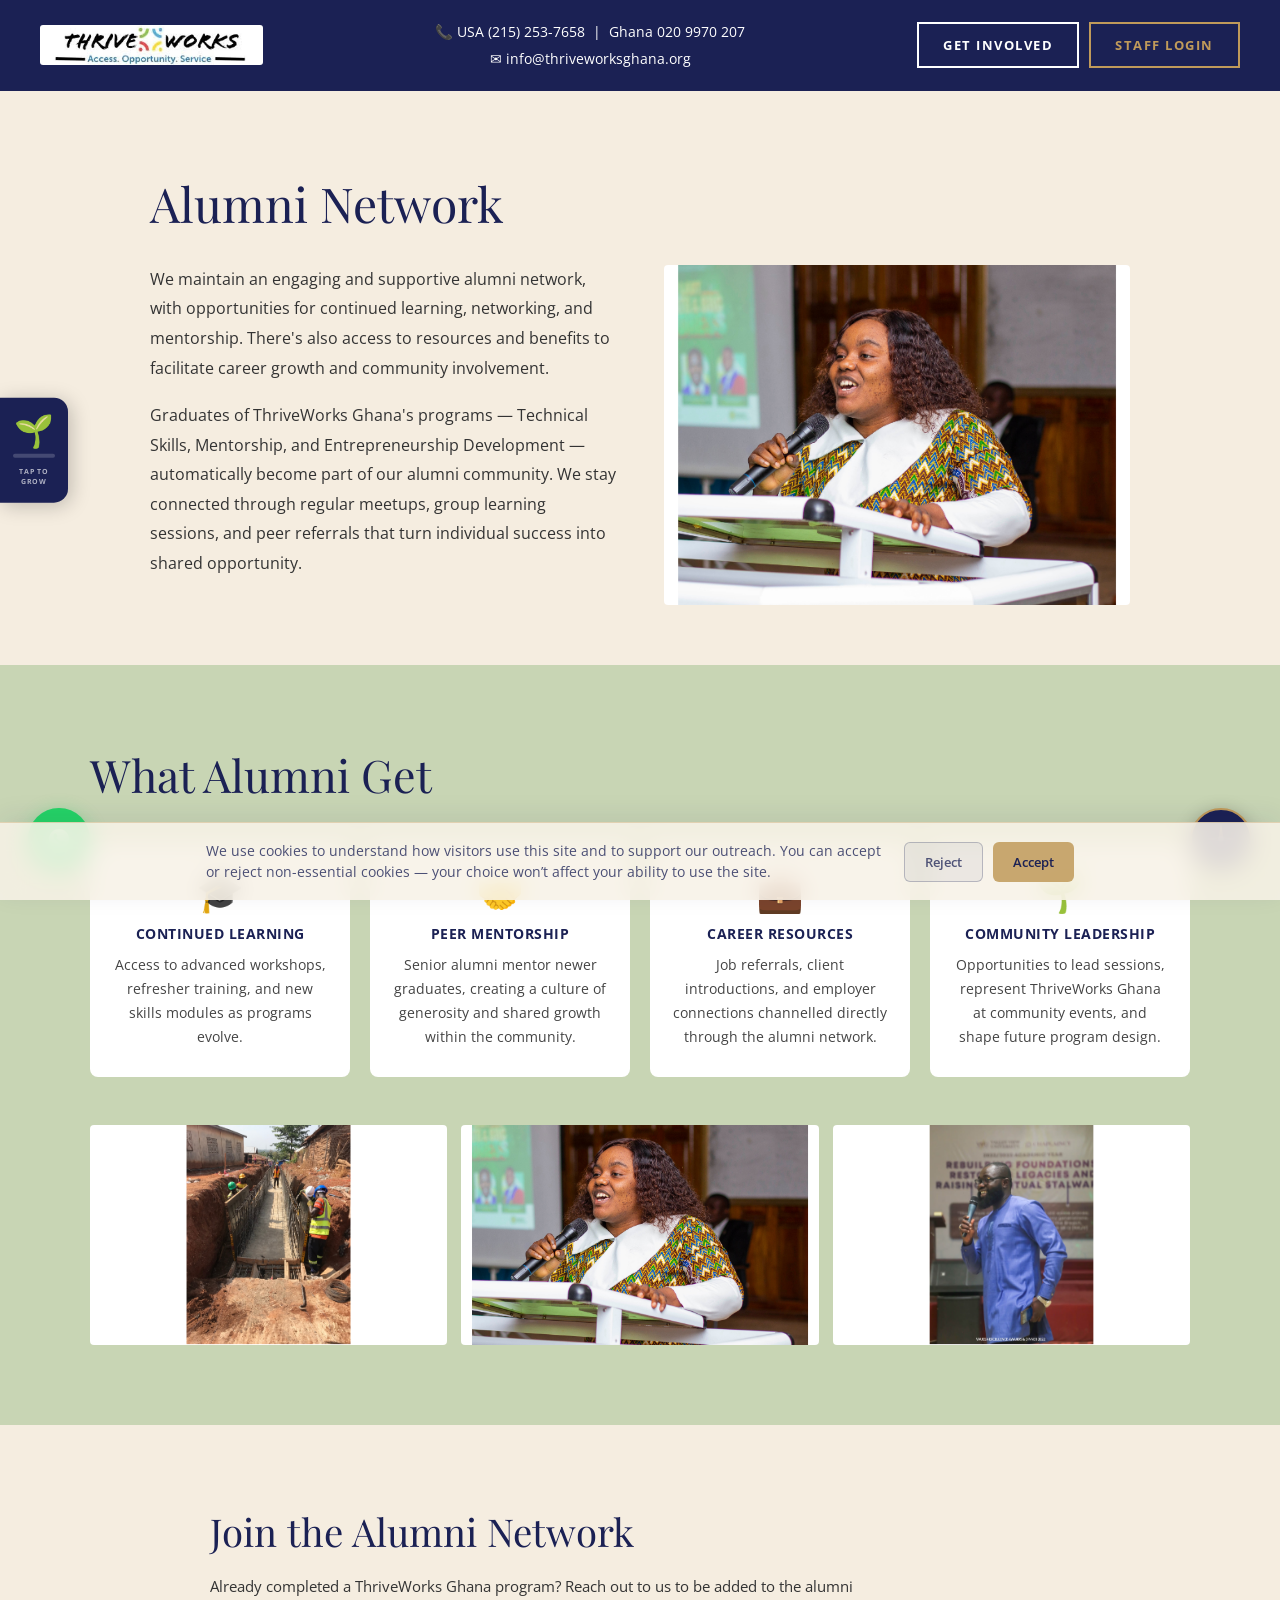
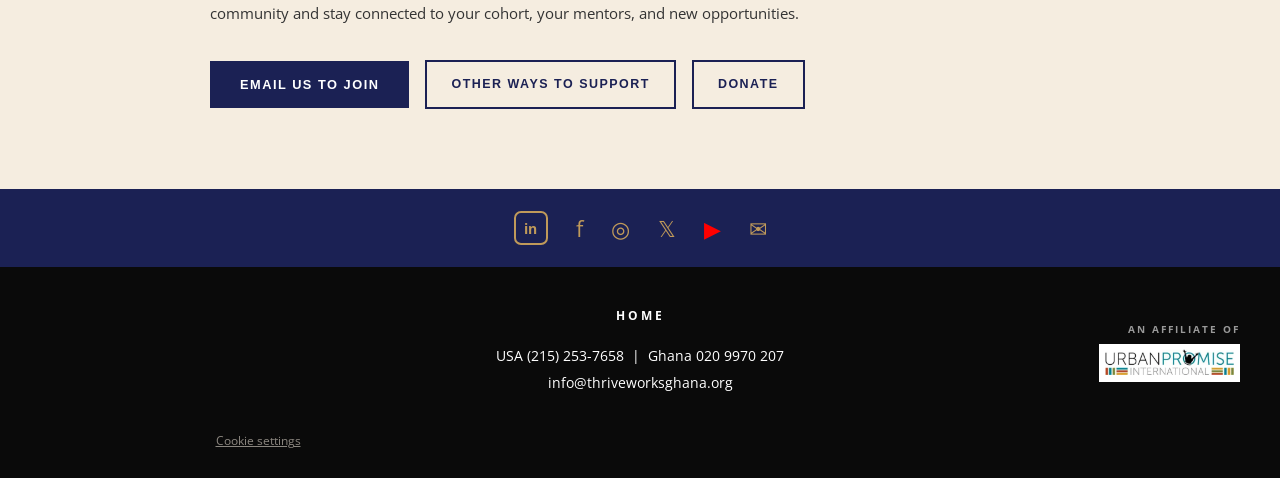
==== alumni.html @ d33b36f1 "Lighten cookie banner styling and add region-scoped consent defaults Banner now uses a translucent c" ====
<!DOCTYPE html>
<html lang="en">
<head>
<!-- Consent Mode defaults (must run before Google tags) -->
<script>
window.dataLayer = window.dataLayer || [];
function gtag(){ dataLayer.push(arguments); }

// Ad-related signals: denied everywhere. No Ads/remarketing tags are configured
// yet, so this costs nothing and stays conservative if/when they're added.
gtag('consent', 'default', {
  ad_storage: 'denied',
  ad_user_data: 'denied',
  ad_personalization: 'denied',
  wait_for_update: 500
});

// Analytics: denied by default only where opt-in consent is legally required
// (EEA + UK + Switzerland). Google tag detects the visitor's region itself and
// matches it against this list. Everywhere else, analytics stays on by default
// so we keep visibility into the bulk of our traffic (Ghana, US, diaspora donors).
gtag('consent', 'default', {
  analytics_storage: 'denied',
  region: [
    'AT','BE','BG','CY','CZ','DE','DK','EE','ES','FI','FR','GR','HR','HU','IE',
    'IT','LT','LU','LV','MT','NL','PL','PT','RO','SE','SI','SK', // EU
    'IS','LI','NO', // EEA (non-EU)
    'GB', // United Kingdom
    'CH'  // Switzerland
  ],
  wait_for_update: 500
});
</script>
<!-- Google Tag Manager -->
<script>(function(w,d,s,l,i){w[l]=w[l]||[];w[l].push({'gtm.start':
new Date().getTime(),event:'gtm.js'});var f=d.getElementsByTagName(s)[0],
j=d.createElement(s),dl=l!='dataLayer'?'&l='+l:'';j.async=true;j.src=
'https://www.googletagmanager.com/gtm.js?id='+i+dl;f.parentNode.insertBefore(j,f);
})(window,document,'script','dataLayer','GTM-WQKMT4Q5');</script>
<!-- End Google Tag Manager -->
<link rel="stylesheet" href="cookie-consent.css" />
<script src="cookie-consent.js" defer></script>
  <meta charset="UTF-8" />
  <meta name="viewport" content="width=device-width, initial-scale=1.0" />
  <title>Alumni Network | ThriveWorks Ghana — Sunyani, Bono Region, Ghana</title>
  <meta name="description" content="The ThriveWorks Ghana Alumni Network connects program graduates in Sunyani, Bono Region with continued learning, peer mentorship, career resources, and community leadership opportunities." />
  <meta name="robots" content="index, follow" />
  <meta name="keywords" content="ThriveWorks Ghana alumni, youth programme graduates Ghana, Sunyani youth success stories, best NGO graduates Ghana, top nonprofit alumni West Africa" />
  <meta name="author"   content="ThriveWorks Ghana" />
  <meta name="subject"        content="Nonprofit organisation, effective charity, high-impact NGO, youth empowerment, Ghana, West Africa, Africa" />
  <meta name="classification" content="Nonprofit, NGO, Charity, Youth Development, Community Impact, Ghana, Africa" />
  <meta name="category"       content="nonprofit, charity, NGO, youth development, making a difference, high impact giving, Ghana, Africa" />
  <meta name="abstract" content="The ThriveWorks Ghana Alumni Network is living proof of the lasting difference an effective nonprofit makes — graduates who have completed programs go on to become employed, entrepreneurial, and community-oriented leaders across Ghana." />
  <meta property="og:type" content="website" />
  <meta property="og:url" content="https://thriveworksghana.org/alumni" />
  <meta property="og:title" content="Alumni Network | ThriveWorks Ghana" />
  <meta property="og:description" content="Connecting ThriveWorks Ghana program graduates with continued learning, mentorship, and career resources in Ghana's Bono Region." />
  <meta property="og:image" content="https://thriveworksghana.org/images/thriveworks-ghana-og.jpg" />
  <meta property="og:locale" content="en_GH" />
  <meta property="og:site_name" content="ThriveWorks Ghana" />
  <meta name="twitter:card" content="summary_large_image" />
  <meta name="twitter:site" content="@thriveworksgh" />
  <meta name="twitter:title" content="Alumni Network | ThriveWorks Ghana" />
  <meta name="twitter:description" content="Connecting ThriveWorks Ghana graduates with career resources and community in Ghana's Bono Region." />
  <meta name="twitter:image" content="https://thriveworksghana.org/images/thriveworks-ghana-og.jpg" />
  <link rel="canonical" href="https://thriveworksghana.org/alumni" />
  <link rel="icon" type="image/png" href="favicon.png" />
  <link rel="apple-touch-icon" href="favicon.png" />
  <meta name="theme-color" content="#1B2154" />

  <!-- Structured Data for Google + AI -->
  <script type="application/ld+json">
  [
    {
      "@context": "https://schema.org",
      "@type": "WebPage",
      "name": "Alumni Network — ThriveWorks Ghana",
      "url": "https://thriveworksghana.org/alumni",
      "description": "ThriveWorks Ghana's Alumni Network supports program graduates with continued learning, networking, mentorship, and career resources in Sunyani, Bono Region, Ghana.",
      "isPartOf": {"@type": "WebSite", "url": "https://thriveworksghana.org", "name": "ThriveWorks Ghana"},
      "about": {"@type": "Organization", "@id": "https://thriveworksghana.org/#organization", "name": "ThriveWorks Ghana"}
    },
    {
      "@context": "https://schema.org",
      "@type": "BreadcrumbList",
      "itemListElement": [
        {"@type": "ListItem", "position": 1, "name": "Home", "item": "https://thriveworksghana.org"},
        {"@type": "ListItem", "position": 2, "name": "Alumni Network", "item": "https://thriveworksghana.org/alumni"}
      ]
    },
    {
      "@context": "https://schema.org",
      "@type": "FAQPage",
      "mainEntity": [
        {
          "@type": "Question",
          "name": "What is the ThriveWorks Ghana Alumni Network?",
          "acceptedAnswer": {
            "@type": "Answer",
            "text": "The ThriveWorks Ghana Alumni Network is a community for graduates of ThriveWorks Ghana programs in Sunyani, Bono Region, Ghana. Alumni benefit from continued learning, networking events, peer mentorship, and career development resources to sustain their growth after completing the program."
          }
        },
        {
          "@type": "Question",
          "name": "How do I join the ThriveWorks Ghana Alumni Network?",
          "acceptedAnswer": {
            "@type": "Answer",
            "text": "The Alumni Network is open to graduates of ThriveWorks Ghana's programs. Contact info@thriveworksghana.org or call +233209970207 to inquire about joining the alumni community in Sunyani, Ghana."
          }
        }
      ]
    }
  ]
  </script>

  <link rel="preconnect" href="https://fonts.googleapis.com" />
  <link rel="preconnect" href="https://fonts.gstatic.com" crossorigin />
  <link href="https://fonts.googleapis.com/css2?family=Playfair+Display:wght@400;600&family=Open+Sans:wght@300;400;600;700&display=swap" rel="stylesheet" />

  <!-- Google Analytics 4 — Google Analytics 4 — Measurement ID: G-K23Z2SVLEW -->
  <script async src="https://www.googletagmanager.com/gtag/js?id=G-K23Z2SVLEW"></script>
  <script>
    window.dataLayer = window.dataLayer || [];
    function gtag(){dataLayer.push(arguments);}
    gtag('js', new Date());
    gtag('config', 'G-K23Z2SVLEW');
  </script>

  <style>
    *, *::before, *::after { box-sizing: border-box; margin: 0; padding: 0; }

    :root {
      --navy:  #1B2154;
      --gold:  #C09A5A;
      --cream: #F5EDE0;
      --black: #0a0a0a;
      --white: #ffffff;
    }

    body { font-family: 'Open Sans', sans-serif; background: var(--cream); color: #222; }
    a { text-decoration: none; color: inherit; }
    img { max-width: 100%; display: block; }

    /* ── HEADER ─────────────────────────────────────── */
    header {
      background: var(--navy);
      padding: 18px 40px;
      display: flex;
      align-items: center;
      justify-content: space-between;
      gap: 20px;
    }

    .header-logo {
      background: var(--white);
      padding: 2px 8px;
      border-radius: 3px;
      display: inline-flex;
      align-items: center;
      flex-shrink: 0;
      height: 40px;
      overflow: hidden;
    }
    .header-logo img { height: 85px; width: auto; max-width: none; display: block; border-radius: 0; }

    .header-contact { text-align: center; color: var(--white); }
    .header-contact p { font-size: 0.9rem; line-height: 1.9; display: flex; align-items: center; justify-content: center; gap: 8px; }

    .hdr-btn {
      border: 2px solid var(--white);
      color: var(--white);
      background: transparent;
      padding: 12px 24px;
      font-family: 'Open Sans', sans-serif;
      font-weight: 700;
      font-size: 0.8rem;
      letter-spacing: 1.5px;
      text-transform: uppercase;
      cursor: pointer;
      white-space: nowrap;
      transition: background 0.2s, color 0.2s;
    }
    .hdr-btn:hover { background: var(--white); color: var(--navy); }

    /* ── MAIN ───────────────────────────────────────── */
    .main-section {
      background: var(--cream);
      padding: 80px 60px 60px;
      max-width: 1100px;
      margin: 0 auto;
    }

    .main-section h1 {
      font-family: 'Playfair Display', serif;
      font-size: 3rem;
      font-weight: 400;
      color: var(--navy);
      margin-bottom: 30px;
    }

    /* Two-column intro */
    .alumni-intro-grid {
      display: grid;
      grid-template-columns: 1fr 1fr;
      gap: 48px;
      align-items: start;
    }

    .alumni-intro-grid p {
      font-size: 1rem;
      color: #333;
      line-height: 1.85;
      margin-bottom: 18px;
    }

    .alumni-hero-img {
      width: 100%;
      height: 340px;
      object-fit: cover;
      border-radius: 4px;
    }

    /* ── BENEFITS SECTION ───────────────────────────── */
    .benefits-section {
      background: #C8D5B4; /* sage */
      padding: 80px 40px;
    }

    .benefits-inner { max-width: 1100px; margin: 0 auto; }

    .benefits-section h2 {
      font-family: 'Playfair Display', serif;
      font-size: 2.8rem;
      font-weight: 400;
      color: var(--navy);
      margin-bottom: 40px;
    }

    .benefits-grid {
      display: grid;
      grid-template-columns: repeat(4, 1fr);
      gap: 20px;
      margin-bottom: 48px;
    }

    .benefit-card {
      background: var(--white);
      border-radius: 8px;
      padding: 28px 22px;
      text-align: center;
    }

    .benefit-icon {
      font-size: 2.4rem;
      margin-bottom: 14px;
      line-height: 1;
    }

    .benefit-card h3 {
      font-family: 'Open Sans', sans-serif;
      font-size: 0.9rem;
      font-weight: 700;
      color: var(--navy);
      margin-bottom: 10px;
      text-transform: uppercase;
      letter-spacing: 0.5px;
    }

    .benefit-card p {
      font-size: 0.88rem;
      color: #444;
      line-height: 1.7;
    }

    .alumni-photo-row {
      display: grid;
      grid-template-columns: repeat(3, 1fr);
      gap: 14px;
    }

    .alumni-photo-row img {
      width: 100%;
      height: 220px;
      object-fit: cover;
      border-radius: 4px;
    }

    /* ── ALUMNI CTA SECTION ─────────────────────────── */
    .alumni-cta-section {
      background: var(--cream);
      padding: 80px 40px;
    }

    .alumni-cta-inner {
      max-width: 860px;
      margin: 0 auto;
    }

    .alumni-cta-inner h2 {
      font-family: 'Playfair Display', serif;
      font-size: 2.4rem;
      font-weight: 400;
      color: var(--navy);
      margin-bottom: 16px;
    }

    .alumni-cta-inner p {
      font-size: 0.95rem;
      color: #333;
      line-height: 1.8;
      margin-bottom: 32px;
      max-width: 700px;
    }

    .alumni-cta-buttons {
      display: flex;
      gap: 16px;
      flex-wrap: wrap;
      align-items: center;
    }

    .alumni-email-btn {
      background: var(--navy);
      color: var(--white);
      border: 2px solid var(--navy);
      padding: 14px 28px;
      font-weight: 700;
      font-size: 0.8rem;
      letter-spacing: 1.5px;
      text-transform: uppercase;
      cursor: pointer;
      transition: background 0.2s, color 0.2s;
    }
    .alumni-email-btn:hover { background: transparent; color: var(--navy); }

    .outline-btn {
      border: 2px solid var(--navy);
      color: var(--navy);
      background: transparent;
      padding: 14px 24px;
      font-weight: 700;
      font-size: 0.78rem;
      letter-spacing: 1.5px;
      text-transform: uppercase;
      cursor: pointer;
      line-height: 1.4;
      text-align: center;
      transition: background 0.2s, color 0.2s;
    }
    .outline-btn:hover { background: var(--navy); color: var(--white); }

    /* ── SOCIAL BAR ─────────────────────────────────── */
    .social-bar {
      background: var(--navy);
      padding: 22px 40px;
      display: flex;
      align-items: center;
      justify-content: center;
      gap: 28px;
    }

    .soc-box {
      width: 34px; height: 34px;
      border: 2px solid var(--gold); border-radius: 7px;
      display: flex; align-items: center; justify-content: center;
      color: var(--gold); font-weight: 700; font-size: 0.85rem;
      cursor: pointer; transition: opacity 0.2s;
    }
    .soc-box:hover { opacity: 0.7; }

    .soc-icon { color: var(--gold); font-size: 1.4rem; cursor: pointer; transition: opacity 0.2s; }
    .soc-icon:hover { opacity: 0.7; }

    /* ── FOOTER ─────────────────────────────────────── */
    footer {
      background: var(--black);
      padding: 40px 40px 28px;
      display: grid;
      grid-template-columns: 1fr auto 1fr;
      align-items: center;
      gap: 20px;
    }

    .footer-center { text-align: center; }
    .footer-center a {
      display: block; color: var(--white); font-weight: 700;
      font-size: 0.75rem; letter-spacing: 3px; text-transform: uppercase; margin-bottom: 18px;
    }
    .footer-contact { color: var(--white); font-size: 0.85rem; line-height: 2; text-align: center; }

    .footer-affiliate { text-align: right; }
    .affiliate-label { font-size: 0.65rem; font-weight: 700; letter-spacing: 2px; text-transform: uppercase; color: #999; margin-bottom: 8px; }
    .footer-affiliate img { height: 38px; width: auto; margin-left: auto; }

    /* ── RESPONSIVE ─────────────────────────────────── */
    @media (max-width: 900px) {
      .benefits-grid { grid-template-columns: repeat(2, 1fr); }
      .alumni-photo-row { grid-template-columns: repeat(2, 1fr); }
      .alumni-photo-row img:last-child { display: none; }
    }

    @media (max-width: 768px) {
      header { flex-direction: column; text-align: center; padding: 20px 16px; }
      header > div:last-child { justify-content: center; }
      .main-section { padding: 50px 20px 50px; }
      .main-section h1 { font-size: 2.2rem; }
      .alumni-intro-grid { grid-template-columns: 1fr; }
      .alumni-hero-img { height: 240px; }
      .benefits-section { padding: 50px 20px; }
      .alumni-cta-section { padding: 50px 20px; }
      .alumni-cta-buttons { flex-direction: column; align-items: flex-start; }
      footer { grid-template-columns: 1fr; text-align: center; }
      .footer-affiliate { text-align: center; }
      .footer-affiliate img { margin: 0 auto; }
    }

    @media (max-width: 480px) {
      header { padding: 16px 12px; gap: 12px; }
      .header-contact p { font-size: 0.8rem; flex-wrap: wrap; justify-content: center; }
      .main-section { padding: 36px 16px 40px; }
      .main-section h1 { font-size: 1.9rem; }
      .benefits-section h2 { font-size: 2rem; }
      .alumni-cta-inner h2 { font-size: 1.8rem; }
      .benefits-grid { grid-template-columns: 1fr; }
      .alumni-photo-row { grid-template-columns: 1fr; }
      .alumni-photo-row img { display: block; }
      .hdr-btn { padding: 9px 16px; font-size: 0.75rem; }
    }

    /* ── PATHFINDER COMPASS (sticky) ─────────────────────── */
    #pathfinder {
      position: fixed; bottom: 30px; right: 28px; z-index: 9999;
      display: flex; flex-direction: column-reverse; align-items: flex-end; gap: 10px;
    }
    .pf-toggle {
      width: 62px; height: 62px; border-radius: 50%;
      background: var(--navy); border: 2.5px solid var(--gold);
      display: flex; align-items: center; justify-content: center;
      cursor: pointer; box-shadow: 0 4px 18px rgba(0,0,0,0.28);
      transition: transform 0.25s, box-shadow 0.25s; position: relative; flex-shrink: 0;
    }
    .pf-toggle:hover { transform: scale(1.08); box-shadow: 0 6px 26px rgba(0,0,0,0.38); }
    .pf-rose { width: 34px; height: 34px; animation: roseRotate 10s linear infinite; }
    @keyframes roseRotate { to { transform: rotate(360deg); } }
    #pathfinder.pf-open .pf-rose { animation-play-state: paused; }
    .pf-label {
      position: absolute; right: 70px; background: var(--navy); color: var(--white);
      font-family: 'Open Sans', sans-serif; font-size: 0.65rem; font-weight: 700;
      letter-spacing: 1.2px; text-transform: uppercase; padding: 5px 9px; border-radius: 3px;
      white-space: nowrap; opacity: 0; transform: translateX(8px);
      transition: opacity 0.18s, transform 0.18s; pointer-events: none;
    }
    .pf-label::after {
      content: ''; position: absolute; left: 100%; top: 50%;
      transform: translateY(-50%); border: 5px solid transparent; border-left-color: var(--navy);
    }
    #pathfinder:not(.pf-open) .pf-toggle:hover .pf-label { opacity: 1; transform: translateX(0); }
    .pf-panel {
      background: #fff; border-radius: 12px; padding: 20px 18px 16px; width: 272px;
      box-shadow: 0 10px 40px rgba(0,0,0,0.18); border: 1px solid rgba(192,154,90,0.25);
      opacity: 0; transform: translateY(12px) scale(0.96); pointer-events: none;
      transition: opacity 0.22s ease, transform 0.22s ease; position: relative;
    }
    #pathfinder.pf-open .pf-panel { opacity: 1; transform: translateY(0) scale(1); pointer-events: all; }
    .pf-close {
      position: absolute; top: 9px; right: 10px; background: none; border: none;
      font-size: 0.95rem; color: #aaa; cursor: pointer; line-height: 1; transition: color 0.15s;
    }
    .pf-close:hover { color: var(--navy); }
    .pf-panel-heading { font-family: 'Playfair Display', serif; font-size: 1rem; font-weight: 400; color: var(--navy); margin-bottom: 14px; padding-right: 20px; }
    .pf-grid { display: grid; grid-template-columns: 1fr 1fr; gap: 7px; }
    .pf-card {
      display: flex; flex-direction: column; align-items: center; text-align: center;
      padding: 11px 7px; border-radius: 8px; border: 2px solid transparent;
      text-decoration: none; transition: transform 0.16s, border-color 0.16s;
    }
    .pf-card:hover { transform: translateY(-3px); }
    .pf-digital { background: #e8f0fd; } .pf-digital:hover { border-color: #4a6fa5; }
    .pf-bizdev  { background: #fef8e7; } .pf-bizdev:hover  { border-color: var(--gold); }
    .pf-coach   { background: #eaf5ea; } .pf-coach:hover   { border-color: #5a9a5a; }
    .pf-alumni  { background: #fdf0f0; } .pf-alumni:hover  { border-color: #c04a4a; }
    .pf-card-icon { font-size: 1.55rem; margin-bottom: 4px; line-height: 1; }
    .pf-card-name { font-weight: 700; font-size: 0.68rem; color: var(--navy); margin-bottom: 2px; line-height: 1.2; }
    .pf-card-sub { font-size: 0.6rem; color: #777; line-height: 1.3; }
    @media (max-width: 480px) { #pathfinder { bottom: 18px; right: 14px; } .pf-panel { width: 240px; } }
    #wa-widget { position: fixed; bottom: 30px; left: 28px; z-index: 9999; }
    .wa-btn { width: 62px; height: 62px; border-radius: 50%; background: #25D366; border: none; display: flex; align-items: center; justify-content: center; cursor: pointer; box-shadow: 0 4px 18px rgba(37,211,102,0.4); transition: transform 0.25s, box-shadow 0.25s; text-decoration: none; position: relative; flex-shrink: 0; }
    .wa-btn:hover { transform: scale(1.1); box-shadow: 0 6px 26px rgba(37,211,102,0.55); }
    .wa-icon { width: 34px; height: 34px; }
    .wa-tooltip { position: absolute; left: 70px; background: #1a9e4a; color: #fff; font-family: 'Open Sans', sans-serif; font-size: 0.65rem; font-weight: 700; letter-spacing: 1px; text-transform: uppercase; padding: 5px 9px; border-radius: 3px; white-space: nowrap; opacity: 0; transform: translateX(-8px); transition: opacity 0.18s, transform 0.18s; pointer-events: none; }
    .wa-tooltip::before { content: ''; position: absolute; right: 100%; top: 50%; transform: translateY(-50%); border: 5px solid transparent; border-right-color: #1a9e4a; }
    .wa-btn:hover .wa-tooltip { opacity: 1; transform: translateX(0); }
    #growth-plant { position: fixed; left: 0; top: 50%; transform: translateY(-50%); z-index: 9998; }
    .gp-inner { background: var(--navy); border-radius: 0 14px 14px 0; padding: 16px 10px; display: flex; flex-direction: column; align-items: center; gap: 8px; cursor: pointer; box-shadow: 3px 3px 20px rgba(0,0,0,0.22); transition: transform 0.2s; width: 68px; user-select: none; }
    .gp-inner:hover { transform: translateX(5px); }
    .gp-stage { font-size: 2rem; line-height: 1; display: block; transition: transform 0.35s cubic-bezier(0.34, 1.56, 0.64, 1); }
    .gp-stage.pop { transform: scale(1.45); }
    .gp-track { width: 42px; height: 4px; background: rgba(255,255,255,0.18); border-radius: 2px; overflow: hidden; }
    .gp-fill { height: 100%; width: 0%; background: var(--gold); border-radius: 2px; transition: width 0.35s ease; }
    .gp-label { font-family: 'Open Sans', sans-serif; font-size: 0.46rem; font-weight: 700; letter-spacing: 0.7px; text-transform: uppercase; color: rgba(255,255,255,0.65); text-align: center; line-height: 1.4; }
    @media (max-width: 768px) { #growth-plant { display: none; } }
  </style>

  <!-- ═══ GEO ═══ -->
  <meta name="geo.region"    content="GH-BO" />
  <meta name="geo.placename" content="Sunyani, Bono Region, Ghana" />
  <meta name="geo.position"  content="7.3400;-2.3280" />
  <meta name="ICBM"          content="7.3400, -2.3280" />
</head>

<body>

<!-- Google Tag Manager (noscript) -->
<noscript><iframe src="https://www.googletagmanager.com/ns.html?id=GTM-WQKMT4Q5"
height="0" width="0" style="display:none;visibility:hidden"></iframe></noscript>
<!-- End Google Tag Manager (noscript) -->
  <!-- ═══ HEADER ════════════════════════════════════════════ -->
  <header>
    <a href="/" class="header-logo">
      <img src="images/thriveworks-logo.png" alt="ThriveWorks Ghana — Access. Opportunity. Service." style="height:56px; width:auto; border-radius:0;" />
    </a>
    <div class="header-contact">
      <p>📞 USA (215) 253-7658 &nbsp;|&nbsp; Ghana 020 9970 207</p>
      <p>✉ info@thriveworksghana.org</p>
    </div>
    <div style="display:flex;gap:10px;align-items:center;">
      <a href="/get-involved"><button class="hdr-btn">Get Involved</button></a>
      <a href="https://app.thriveworksghana.org" target="_blank" rel="noopener"><button class="hdr-btn" style="border-color:var(--gold);color:var(--gold);">Staff Login</button></a>
    </div>
  </header>


  <!-- ═══ MAIN ══════════════════════════════════════════════ -->
  <div class="main-section">

    <div>
      <h1>Alumni Network</h1>

      <!-- Two-column: text left, photo right -->
      <div class="alumni-intro-grid">
        <div>
          <p>
            We maintain an engaging and supportive alumni network, with opportunities for continued learning,
            networking, and mentorship. There's also access to resources and benefits to facilitate career
            growth and community involvement.
          </p>
          <p>
            Graduates of ThriveWorks Ghana's programs — Technical Skills, Mentorship, and Entrepreneurship
            Development — automatically become part of our alumni community. We stay connected through regular
            meetups, group learning sessions, and peer referrals that turn individual success into shared opportunity.
          </p>
        </div>
        <img src="images/mentorship-main.jpg" alt="ThriveWorks Ghana Alumni and Community Members" class="alumni-hero-img" />
      </div>
    </div>

  </div>


  <!-- ═══ ALUMNI BENEFITS — SAGE SECTION ══════════════════════ -->
  <section class="benefits-section">
    <div class="benefits-inner">

      <h2>What Alumni Get</h2>

      <div class="benefits-grid">

        <div class="benefit-card">
          <div class="benefit-icon">🎓</div>
          <h3>Continued Learning</h3>
          <p>Access to advanced workshops, refresher training, and new skills modules as programs evolve.</p>
        </div>

        <div class="benefit-card">
          <div class="benefit-icon">🤝</div>
          <h3>Peer Mentorship</h3>
          <p>Senior alumni mentor newer graduates, creating a culture of generosity and shared growth within the community.</p>
        </div>

        <div class="benefit-card">
          <div class="benefit-icon">💼</div>
          <h3>Career Resources</h3>
          <p>Job referrals, client introductions, and employer connections channelled directly through the alumni network.</p>
        </div>

        <div class="benefit-card">
          <div class="benefit-icon">🌱</div>
          <h3>Community Leadership</h3>
          <p>Opportunities to lead sessions, represent ThriveWorks Ghana at community events, and shape future program design.</p>
        </div>

      </div>

      <!-- Photo row -->
      <div class="alumni-photo-row">
        <img src="images/program-1.jpg" alt="ThriveWorks Ghana technical skills alumni" loading="lazy" />
        <img src="images/program-2.jpg" alt="ThriveWorks Ghana mentorship alumni" loading="lazy" />
        <img src="images/program-3.jpg" alt="ThriveWorks Ghana entrepreneurship alumni" loading="lazy" />
      </div>

    </div>
  </section>


  <!-- ═══ APPLY / JOIN CTA ════════════════════════════════════ -->
  <div class="alumni-cta-section">
    <div class="alumni-cta-inner">
      <h2>Join the Alumni Network</h2>
      <p>
        Already completed a ThriveWorks Ghana program? Reach out to us to be added to the alumni
        community and stay connected to your cohort, your mentors, and new opportunities.
      </p>
      <div class="alumni-cta-buttons">
        <a href="mailto:info@thriveworksghana.org">
          <button class="alumni-email-btn">Email Us to Join</button>
        </a>
        <a href="/get-involved">
          <button class="outline-btn">Other Ways to Support</button>
        </a>
        <a href="https://give.urbanpromiseinternational.org/campaign/680516/donate" target="_blank" rel="noopener">
          <button class="outline-btn">Donate</button>
        </a>
      </div>
    </div>
  </div>


  <!-- ═══ SOCIAL BAR ════════════════════════════════════════ -->
  <div class="social-bar">
    <a href="https://www.linkedin.com/company/thriveworksghana/" target="_blank" rel="noopener"><div class="soc-box">in</div></a>
    <a href="https://www.facebook.com/thriveworksgh?mibextid=LQQJ4d" target="_blank" rel="noopener"><div class="soc-icon">f</div></a>
    <a href="https://www.instagram.com/thriveworksghana/profilecard/?igsh=MTM2OXYyNHptdDE1MA==" target="_blank" rel="noopener"><div class="soc-icon">◎</div></a>
    <a href="https://x.com/thriveworksgh?s=21&amp;t=RCzyF7LQWErMTZ4UFGTHkg" target="_blank" rel="noopener"><div class="soc-icon">𝕏</div></a>
    <a href="https://youtube.com/@thriveworksghana?si=6fGmpRn3yh3gW1iC" target="_blank" rel="noopener"><div class="soc-icon" style="color:#FF0000;">▶</div></a>
    <a href="mailto:info@thriveworksghana.org"><div class="soc-icon">✉</div></a>
  </div>


  <!-- ═══ FOOTER ════════════════════════════════════════════ -->
  <footer>
    <div></div>
    <div class="footer-center">
      <a href="/">Home</a>
      <div class="footer-contact">
        <p>USA (215) 253-7658 &nbsp;|&nbsp; Ghana 020 9970 207</p>
        <p>info@thriveworksghana.org</p>
      </div>
    </div>
    <div class="footer-affiliate">
      <div class="affiliate-label">An Affiliate of</div>
      <a href="https://urbanpromiseinternational.org" target="_blank" rel="noopener"><img src="images/urban-promise-logo.png" alt="Urban Promise International" loading="lazy" /></a>
    </div>
    <div class="cc-footer-link"><a href="#" onclick="window.reopenCookieBanner && window.reopenCookieBanner(); return false;">Cookie settings</a></div>
  </footer>


  <!-- ═══ WHATSAPP WIDGET ════════════════════════════════ -->
  <div id="wa-widget">
    <a class="wa-btn" href="https://wa.me/233209970207" target="_blank" rel="noopener" aria-label="Chat on WhatsApp">
      <svg class="wa-icon" viewBox="0 0 44 44" fill="none" xmlns="http://www.w3.org/2000/svg">
        <circle cx="22" cy="22" r="22" fill="#25D366"/>
        <path fill-rule="evenodd" clip-rule="evenodd" d="M22 9C14.82 9 9 14.82 9 22c0 2.64.75 5.11 2.06 7.2L9 35l6.02-1.97A13 13 0 0022 35c7.18 0 13-5.82 13-13S29.18 9 22 9zm7.3 17.77c-.3.84-1.76 1.6-2.43 1.7-.62.09-1.4.13-2.27-.14a20.5 20.5 0 01-2.06-.76c-3.62-1.56-5.98-5.2-6.16-5.44-.18-.24-1.48-1.97-1.48-3.76 0-1.79.94-2.67 1.27-3.03.33-.36.72-.45.96-.45l.69.01c.22.01.52-.08.81.62l1.12 2.72c.1.23.05.5-.12.7l-.6.68c-.19.21-.38.44-.16.87.22.43.98 1.62 2.1 2.62 1.44 1.28 2.65 1.68 3.02 1.87.37.19.59.16.8-.1l.72-.84c.2-.24.5-.3.82-.17l2.62 1.23c.3.14.5.21.57.33.07.12.07.7-.23 1.54z" fill="#fff"/>
      </svg>
      <span class="wa-tooltip">Chat with us</span>
    </a>
  </div>
  <div id="growth-plant">
    <div class="gp-inner" onclick="growPlant()">
      <span class="gp-stage" id="gp-stage">🌱</span>
      <div class="gp-track"><div class="gp-fill" id="gp-fill"></div></div>
      <span class="gp-label" id="gp-label">Tap to<br>grow</span>
    </div>
  </div>
  <script>(function(){var s=['🌱','🌿','🪴','🌳','🎉'],m=['Tap to<br>grow','Growing!','Thriving!','Flourishing!','Amazing!'],i=0;window.growPlant=function(){var el=document.getElementById('gp-stage'),fill=document.getElementById('gp-fill'),lbl=document.getElementById('gp-label');i++;if(i>=s.length){el.textContent='🎉';fill.style.width='100%';lbl.innerHTML='You did it!';el.classList.add('pop');setTimeout(function(){el.classList.remove('pop');},400);setTimeout(function(){i=0;el.textContent=s[0];fill.style.width='0%';lbl.innerHTML='Tap to<br>grow';},1800);}else{el.textContent=s[i];fill.style.width=Math.round((i/(s.length-1))*100)+'%';lbl.innerHTML=m[i];el.classList.add('pop');setTimeout(function(){el.classList.remove('pop');},400);}};})();</script>

  <!-- ═══ PATHFINDER (sticky compass) ════════════════════ -->
  <div id="pathfinder">
    <button class="pf-toggle" onclick="document.getElementById('pathfinder').classList.toggle('pf-open')" aria-label="Explore Programs">
      <svg class="pf-rose" viewBox="0 0 44 44" fill="none" xmlns="http://www.w3.org/2000/svg">
        <polygon points="22,2 25,20 22,22 19,20" fill="#C09A5A"/>
        <polygon points="42,22 24,25 22,22 24,19" fill="#C09A5A" opacity="0.65"/>
        <polygon points="22,42 19,24 22,22 25,24" fill="#C09A5A" opacity="0.45"/>
        <polygon points="2,22 20,19 22,22 20,25" fill="#C09A5A" opacity="0.65"/>
        <circle cx="22" cy="22" r="3.5" fill="#ffffff"/>
      </svg>
      <span class="pf-label">Find Your Path</span>
    </button>
    <div class="pf-panel">
      <button class="pf-close" onclick="document.getElementById('pathfinder').classList.remove('pf-open')" aria-label="Close">✕</button>
      <p class="pf-panel-heading">Where does your path lead?</p>
      <div class="pf-grid">
        <a href="/technical-skills" class="pf-card pf-digital">
          <div class="pf-card-icon">💻</div>
          <div class="pf-card-name">Technical Skills</div>
          <div class="pf-card-sub">Digital &amp; Trade</div>
        </a>
        <a href="/entrepreneurship" class="pf-card pf-bizdev">
          <div class="pf-card-icon">💡</div>
          <div class="pf-card-name">Entrepreneurship</div>
          <div class="pf-card-sub">Start your business</div>
        </a>
        <a href="/mentorship" class="pf-card pf-coach">
          <div class="pf-card-icon">🤝</div>
          <div class="pf-card-name">Mentorship</div>
          <div class="pf-card-sub">Career coaching</div>
        </a>
        <a href="/alumni" class="pf-card pf-alumni">
          <div class="pf-card-icon">🎓</div>
          <div class="pf-card-name">Alumni Network</div>
          <div class="pf-card-sub">Community &amp; growth</div>
        </a>
      </div>
    </div>
  </div>

</body>
</html>
---- cookie-consent.css ----
/* ── ThriveWorks Ghana — Cookie Consent Banner ──────────────────── */

#cookie-consent-banner {
  position: fixed;
  left: 0;
  right: 0;
  bottom: 0;
  z-index: 10001;
  background: rgba(247, 242, 232, 0.88); /* light --cream, translucent */
  -webkit-backdrop-filter: blur(12px) saturate(140%);
  backdrop-filter: blur(12px) saturate(140%);
  border-top: 1px solid rgba(192, 154, 90, 0.35); /* --gold, faint */
  color: #1B2154; /* --navy */
  padding: 18px 24px;
  display: flex;
  flex-wrap: wrap;
  align-items: center;
  justify-content: center;
  gap: 18px;
  font-family: 'Open Sans', sans-serif;
  font-size: 0.85rem;
  line-height: 1.5;
  box-shadow: 0 -6px 24px rgba(27, 33, 84, 0.08);
}

#cookie-consent-banner .cc-text {
  flex: 1 1 320px;
  max-width: 680px;
  margin: 0;
  color: rgba(27, 33, 84, 0.78);
}

#cookie-consent-banner .cc-actions {
  display: flex;
  gap: 10px;
  flex-shrink: 0;
}

#cookie-consent-banner .cc-btn {
  border: none;
  border-radius: 6px;
  padding: 10px 20px;
  font-family: 'Open Sans', sans-serif;
  font-size: 0.8rem;
  font-weight: 600;
  cursor: pointer;
  transition: transform 0.15s, box-shadow 0.15s, background 0.15s;
}

#cookie-consent-banner .cc-btn:hover {
  transform: translateY(-1px);
}

#cookie-consent-banner .cc-btn-accept {
  background: rgba(192, 154, 90, 0.85); /* --gold, softened */
  color: #1B2154; /* --navy */
}

#cookie-consent-banner .cc-btn-accept:hover {
  background: rgba(192, 154, 90, 1);
}

#cookie-consent-banner .cc-btn-reject {
  background: rgba(27, 33, 84, 0.06);
  color: rgba(27, 33, 84, 0.75);
  border: 1.5px solid rgba(27, 33, 84, 0.25);
}

#cookie-consent-banner .cc-btn-reject:hover {
  background: rgba(27, 33, 84, 0.1);
  color: #1B2154;
}

@supports not (backdrop-filter: blur(1px)) {
  #cookie-consent-banner {
    background: rgba(247, 242, 232, 0.97);
  }
}

@media (max-width: 600px) {
  #cookie-consent-banner {
    flex-direction: column;
    text-align: center;
    padding: 16px;
  }
  #cookie-consent-banner .cc-actions {
    width: 100%;
    justify-content: center;
  }
}

.cc-footer-link {
  text-align: center;
  margin-top: 12px;
}

.cc-footer-link a {
  color: rgba(245, 237, 224, 0.55);
  font-size: 0.72rem;
  text-decoration: underline;
  font-family: 'Open Sans', sans-serif;
}

.cc-footer-link a:hover {
  color: rgba(245, 237, 224, 0.85);
}
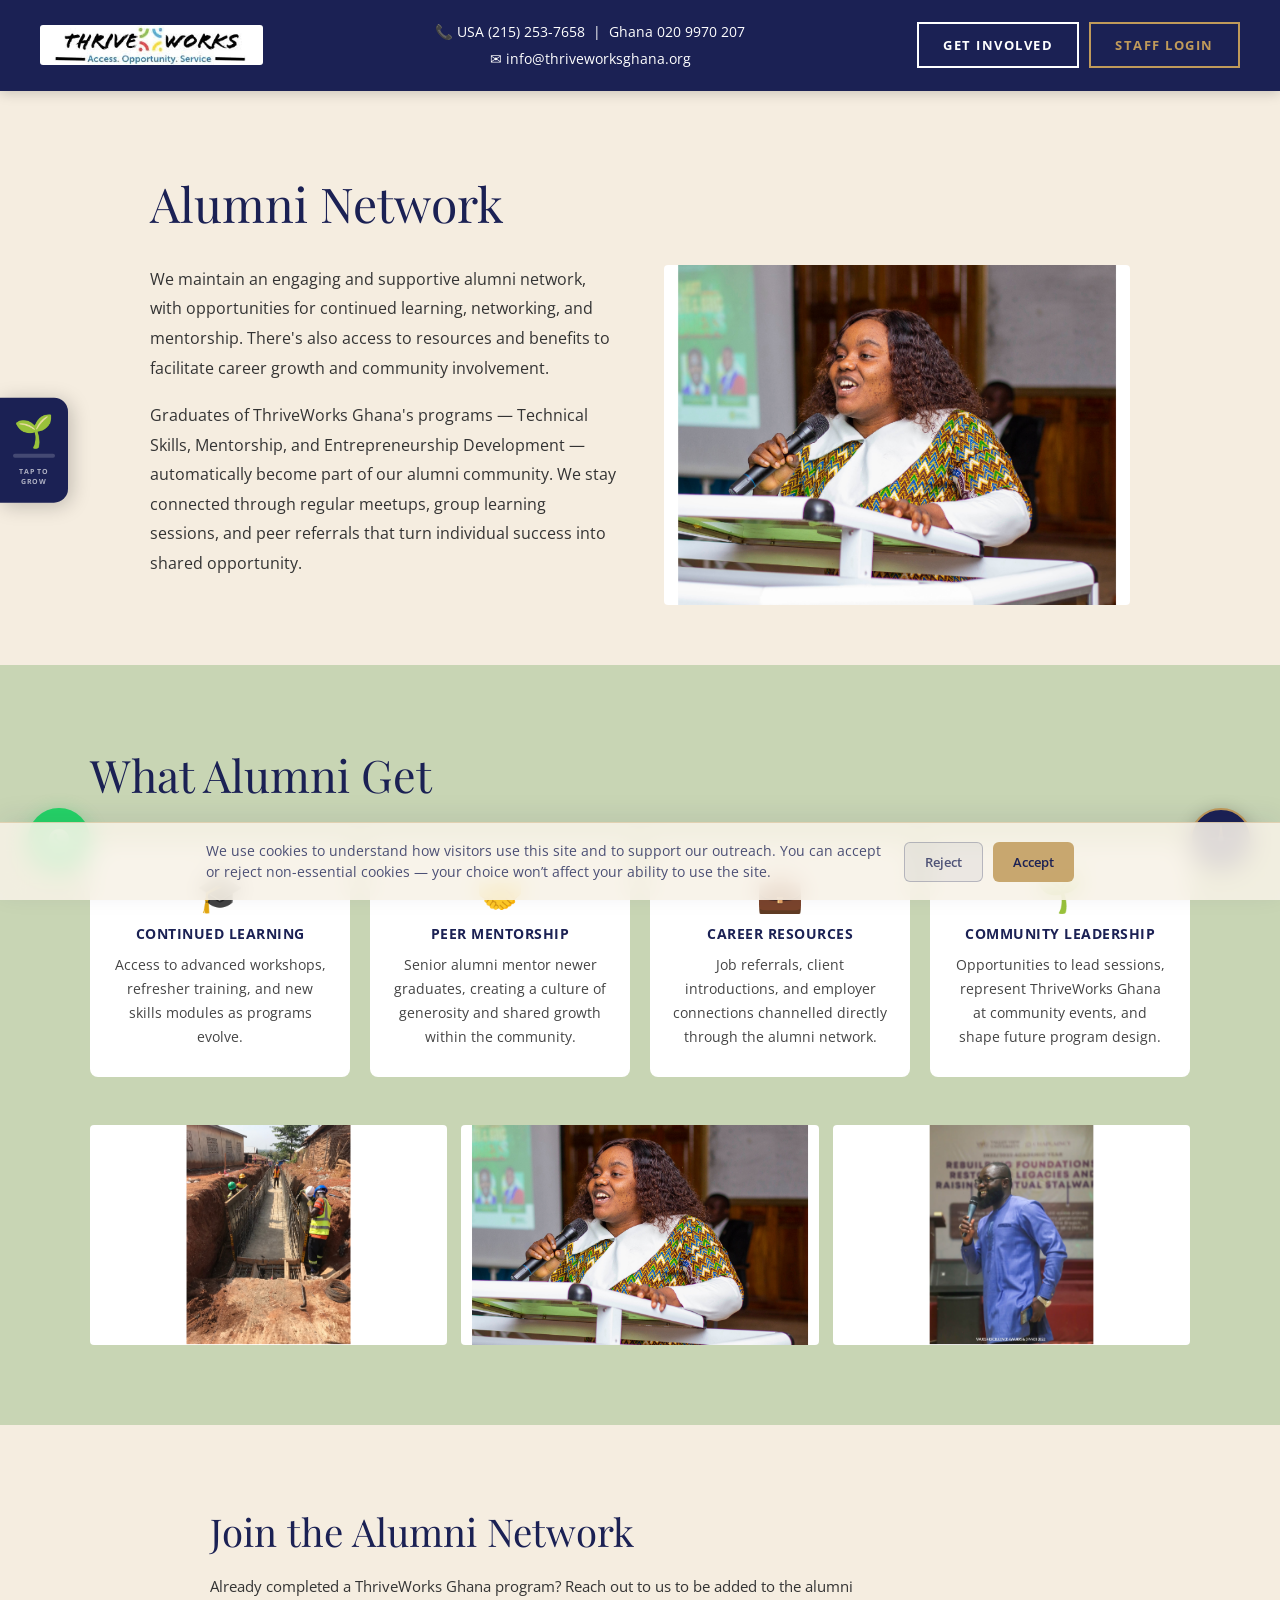
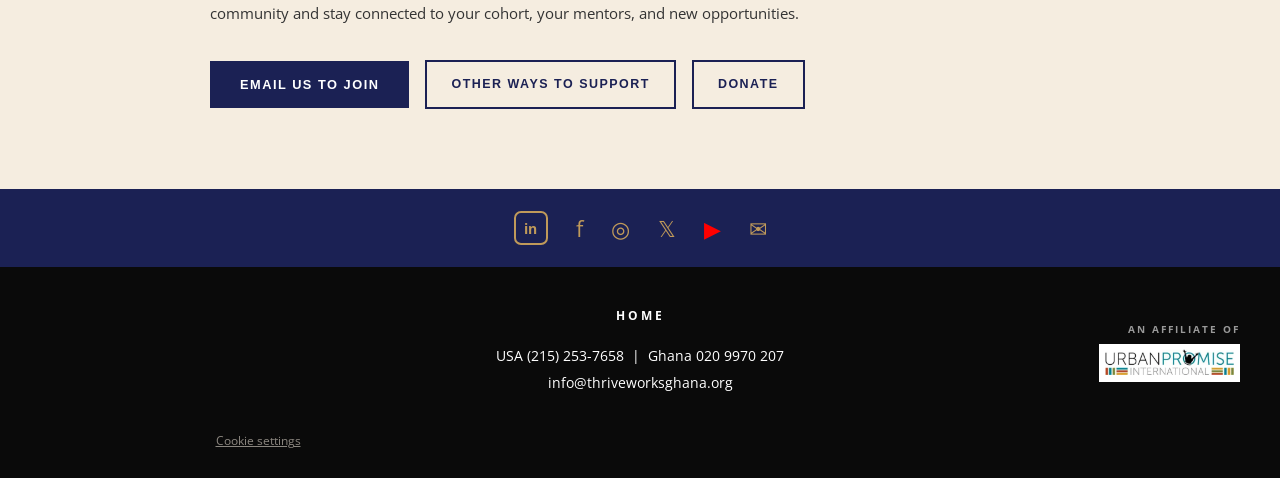
==== commit da56fd76: "Make site navigation sticky on scroll Subpages: header switches from static to position:sticky with " ====
--- a/alumni.html
+++ b/alumni.html
@@ -15,10 +15,18 @@
   wait_for_update: 500
 });
 
-// Analytics: denied by default only where opt-in consent is legally required
-// (EEA + UK + Switzerland). Google tag detects the visitor's region itself and
-// matches it against this list. Everywhere else, analytics stays on by default
-// so we keep visibility into the bulk of our traffic (Ghana, US, diaspora donors).
+// Analytics: granted by default everywhere, so we keep visibility into the bulk
+// of our traffic (Ghana, US, diaspora donors). Leaving a type out of every default
+// call does NOT fall back to granted once consent mode is active on the page — it
+// is left unresolved and effectively blocks measurement, so this rule must be explicit.
+gtag('consent', 'default', {
+  analytics_storage: 'granted'
+});
+
+// ...except in regions where opt-in consent is legally required (EEA + UK +
+// Switzerland) — there analytics stays denied until the visitor clicks Accept.
+// Google tag detects the visitor's region itself and matches it against this list;
+// being more specific than the global rule above, this one wins for those visitors.
 gtag('consent', 'default', {
   analytics_storage: 'denied',
   region: [
@@ -149,6 +157,10 @@
       align-items: center;
       justify-content: space-between;
       gap: 20px;
+      position: sticky;
+      top: 0;
+      z-index: 500;
+      box-shadow: 0 2px 12px rgba(0,0,0,0.18);
     }
 
     .header-logo {
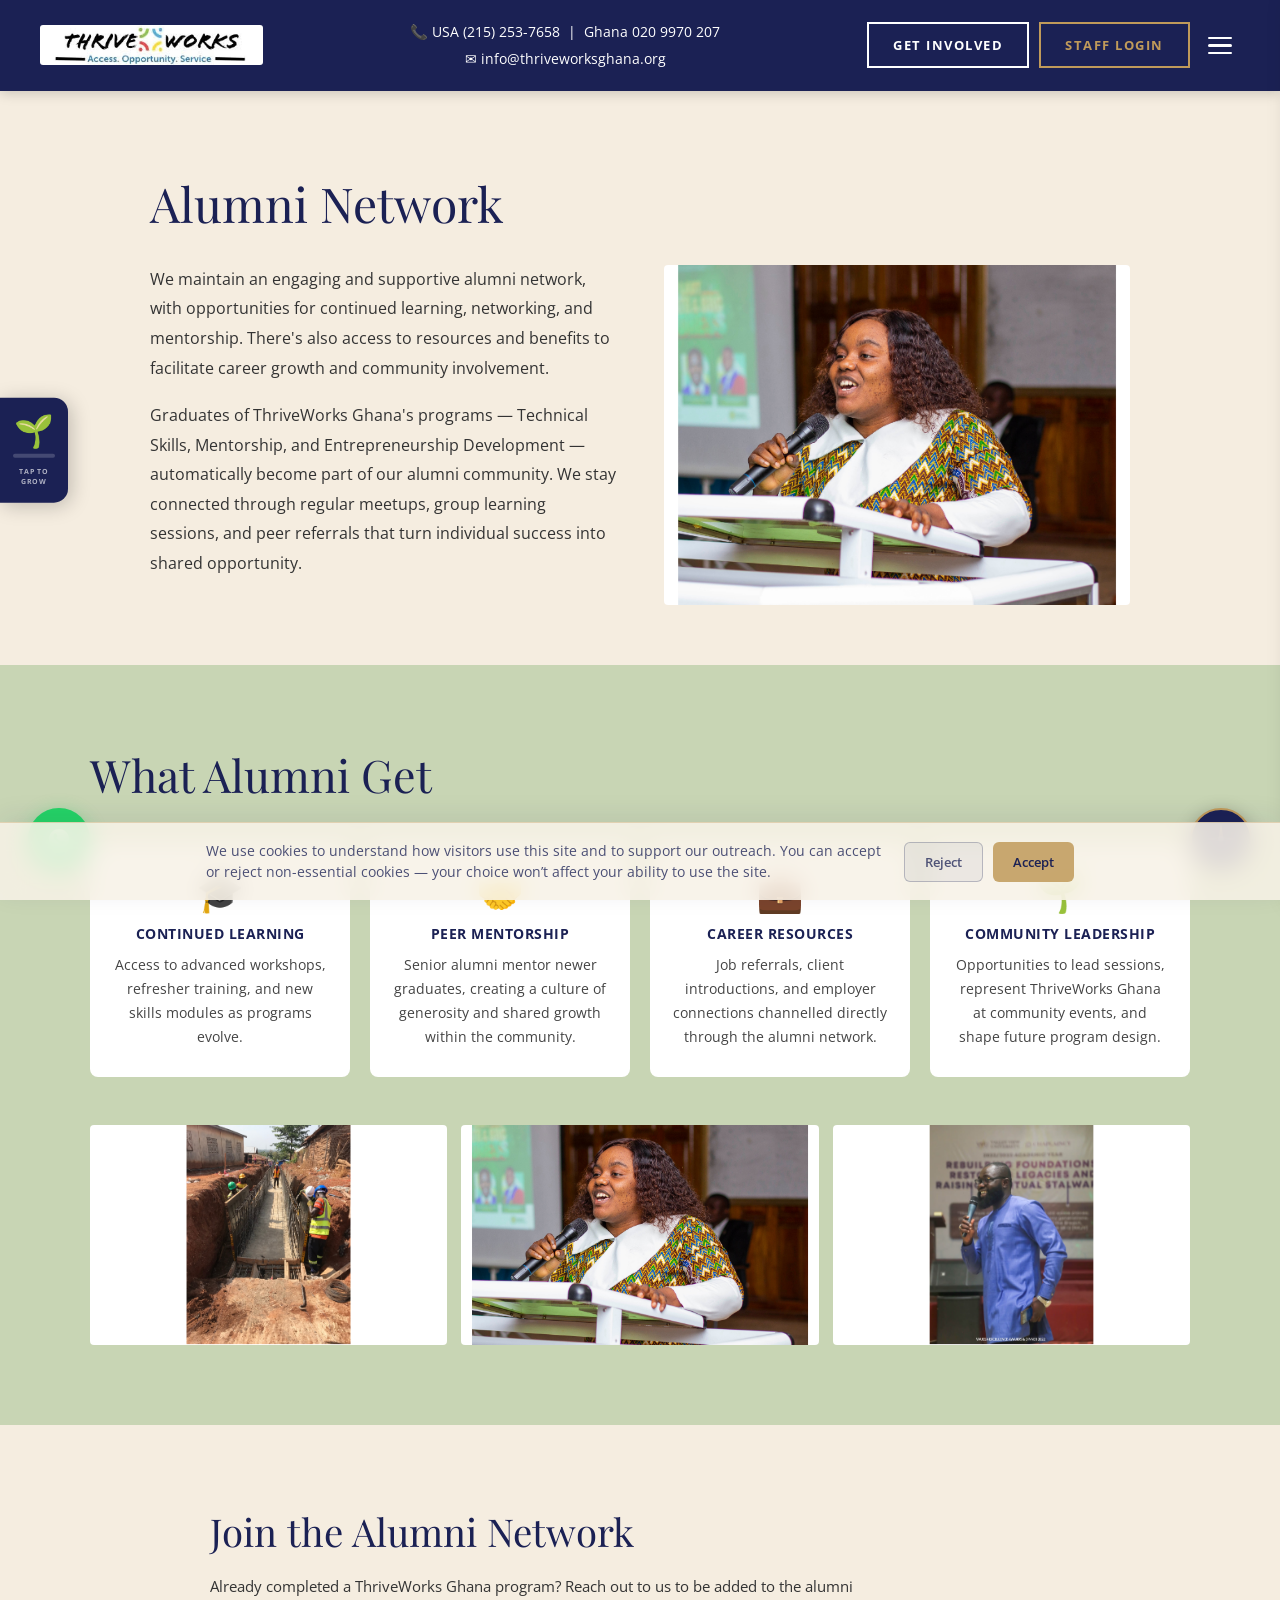
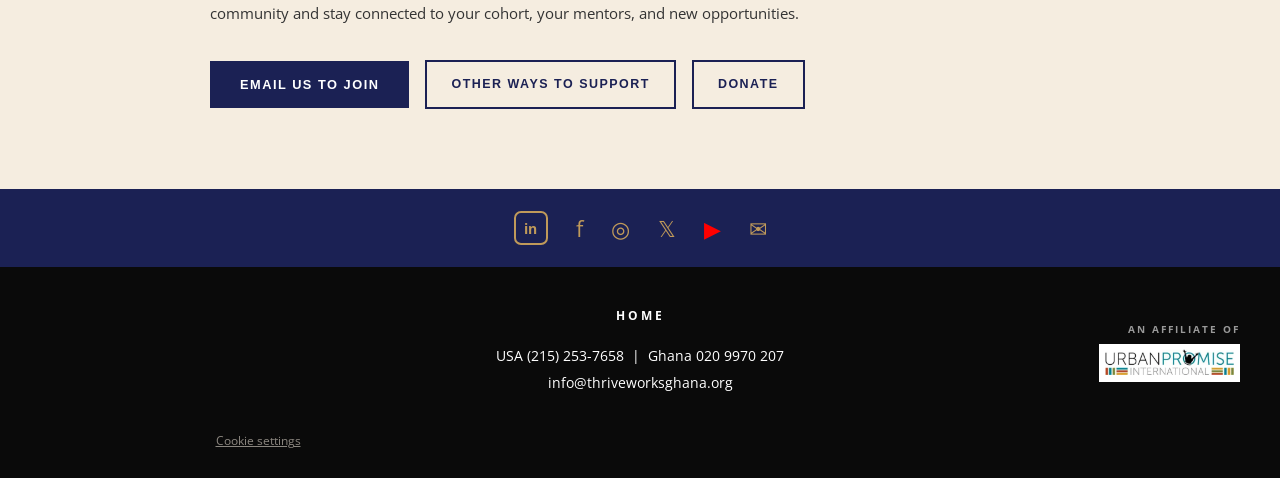
==== commit 34ff5b37: "Add hamburger menu to sticky header for site-wide navigation Adds a 3-line toggle button to every pa" ====
--- a/alumni.html
+++ b/alumni.html
@@ -48,6 +48,8 @@
 <!-- End Google Tag Manager -->
 <link rel="stylesheet" href="cookie-consent.css" />
 <script src="cookie-consent.js" defer></script>
+<link rel="stylesheet" href="nav-menu.css" />
+<script src="nav-menu.js" defer></script>
   <meta charset="UTF-8" />
   <meta name="viewport" content="width=device-width, initial-scale=1.0" />
   <title>Alumni Network | ThriveWorks Ghana — Sunyani, Bono Region, Ghana</title>
@@ -538,8 +540,22 @@
     <div style="display:flex;gap:10px;align-items:center;">
       <a href="/get-involved"><button class="hdr-btn">Get Involved</button></a>
       <a href="https://app.thriveworksghana.org" target="_blank" rel="noopener"><button class="hdr-btn" style="border-color:var(--gold);color:var(--gold);">Staff Login</button></a>
+      <button type="button" class="menu-toggle" aria-label="Open navigation menu" aria-expanded="false" aria-controls="site-menu">
+        <span></span><span></span><span></span>
+      </button>
     </div>
   </header>
+  <div class="site-menu-overlay"></div>
+  <div class="site-menu" id="site-menu" aria-hidden="true">
+    <a href="/" class="site-menu-link">Home</a>
+    <a href="/journey" class="site-menu-link">Our Story</a>
+    <a href="/entrepreneurship" class="site-menu-link">Entrepreneurship</a>
+    <a href="/technical-skills" class="site-menu-link">Technical Skills</a>
+    <a href="/mentorship" class="site-menu-link">Mentorship</a>
+    <a href="/alumni" class="site-menu-link active" aria-current="page">Alumni Network</a>
+    <a href="/get-involved" class="site-menu-link">Get Involved</a>
+  </div>
+
 
 
   <!-- ═══ MAIN ══════════════════════════════════════════════ -->
--- a/nav-menu.css
+++ b/nav-menu.css
@@ -0,0 +1,94 @@
+/* ── ThriveWorks Ghana — Site navigation menu (hamburger drawer) ────── */
+
+.menu-toggle {
+  display: flex;
+  flex-direction: column;
+  justify-content: center;
+  align-items: center;
+  gap: 5px;
+  width: 40px;
+  height: 40px;
+  background: transparent;
+  border: none;
+  cursor: pointer;
+  padding: 0;
+  flex-shrink: 0;
+}
+
+.menu-toggle span {
+  display: block;
+  width: 24px;
+  height: 2.5px;
+  border-radius: 2px;
+  background: #fff;
+  transition: transform 0.25s ease, opacity 0.25s ease;
+}
+
+.menu-toggle.is-open span:nth-child(1) { transform: translateY(7.5px) rotate(45deg); }
+.menu-toggle.is-open span:nth-child(2) { opacity: 0; }
+.menu-toggle.is-open span:nth-child(3) { transform: translateY(-7.5px) rotate(-45deg); }
+
+.site-menu-overlay {
+  position: fixed;
+  inset: 0;
+  background: rgba(0, 0, 0, 0.4);
+  z-index: 900;
+  opacity: 0;
+  pointer-events: none;
+  transition: opacity 0.25s ease;
+}
+
+.site-menu-overlay.is-open {
+  opacity: 1;
+  pointer-events: auto;
+}
+
+.site-menu {
+  position: fixed;
+  top: 0;
+  right: -300px;
+  width: 280px;
+  height: 100%;
+  background: #1B2154; /* --navy */
+  box-shadow: -6px 0 24px rgba(0, 0, 0, 0.25);
+  z-index: 901;
+  display: flex;
+  flex-direction: column;
+  padding: 90px 24px 28px;
+  gap: 4px;
+  transition: right 0.3s ease;
+  overflow-y: auto;
+}
+
+.site-menu.is-open {
+  right: 0;
+}
+
+.site-menu-link {
+  display: block;
+  color: #F5EDE0; /* --cream */
+  font-family: 'Open Sans', sans-serif;
+  font-size: 1rem;
+  font-weight: 600;
+  letter-spacing: 0.3px;
+  padding: 14px 12px;
+  border-radius: 6px;
+  text-decoration: none;
+  transition: background 0.15s, color 0.15s;
+}
+
+.site-menu-link:hover {
+  background: rgba(245, 237, 224, 0.08);
+}
+
+.site-menu-link.active {
+  color: #C09A5A; /* --gold */
+  background: rgba(192, 154, 90, 0.12);
+}
+
+@media (max-width: 480px) {
+  .site-menu {
+    width: 100%;
+    right: -100%;
+  }
+}
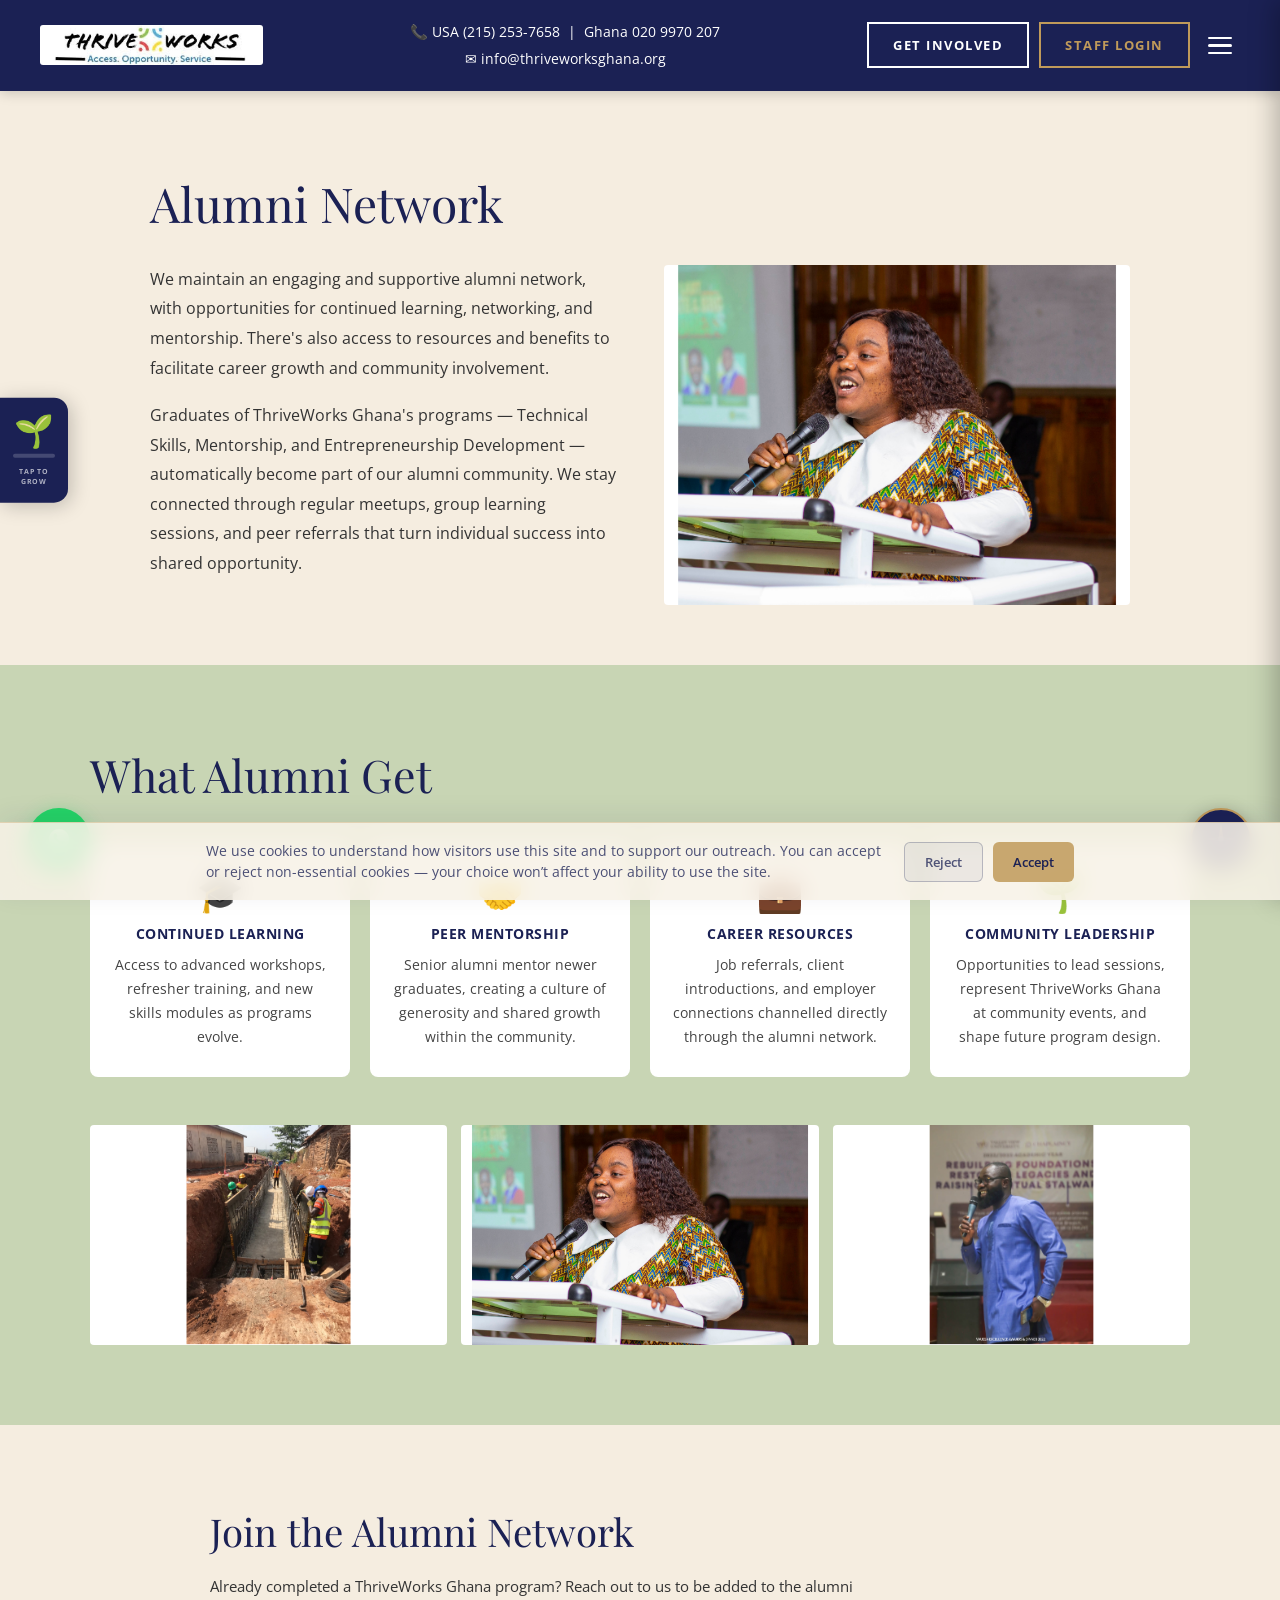
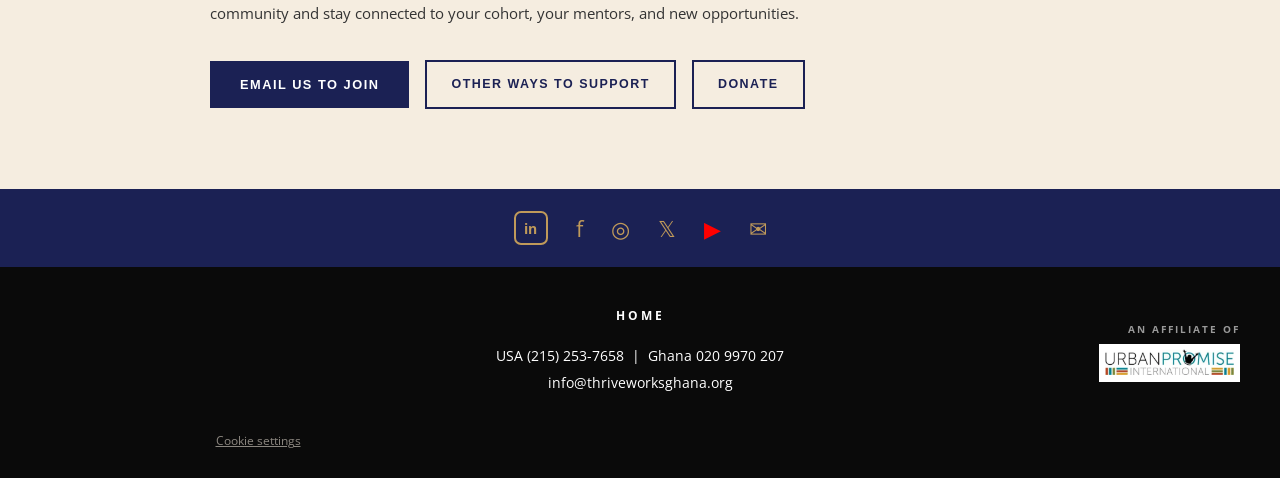
==== commit e0a21b9d: "Fix mobile horizontal overflow across all pages Three separate causes found via real device emulatio" ====
--- a/alumni.html
+++ b/alumni.html
@@ -179,6 +179,7 @@
 
     .header-contact { text-align: center; color: var(--white); }
     .header-contact p { font-size: 0.9rem; line-height: 1.9; display: flex; align-items: center; justify-content: center; gap: 8px; }
+    .header-contact p:last-child { white-space: nowrap; }
 
     .hdr-btn {
       border: 2px solid var(--white);
@@ -537,7 +538,7 @@
       <p>📞 USA (215) 253-7658 &nbsp;|&nbsp; Ghana 020 9970 207</p>
       <p>✉ info@thriveworksghana.org</p>
     </div>
-    <div style="display:flex;gap:10px;align-items:center;">
+    <div style="display:flex;gap:10px;align-items:center;flex-wrap:wrap;justify-content:center;">
       <a href="/get-involved"><button class="hdr-btn">Get Involved</button></a>
       <a href="https://app.thriveworksghana.org" target="_blank" rel="noopener"><button class="hdr-btn" style="border-color:var(--gold);color:var(--gold);">Staff Login</button></a>
       <button type="button" class="menu-toggle" aria-label="Open navigation menu" aria-expanded="false" aria-controls="site-menu">
@@ -553,6 +554,7 @@
     <a href="/technical-skills" class="site-menu-link">Technical Skills</a>
     <a href="/mentorship" class="site-menu-link">Mentorship</a>
     <a href="/alumni" class="site-menu-link active" aria-current="page">Alumni Network</a>
+    <a href="/impact" class="site-menu-link">Our Impact</a>
     <a href="/get-involved" class="site-menu-link">Get Involved</a>
   </div>
 
--- a/cookie-consent.css
+++ b/cookie-consent.css
@@ -82,6 +82,11 @@
     flex-direction: column;
     text-align: center;
     padding: 16px;
+    max-height: 70vh;
+    overflow-y: auto;
+  }
+  #cookie-consent-banner .cc-text {
+    flex: 0 1 auto;
   }
   #cookie-consent-banner .cc-actions {
     width: 100%;
--- a/nav-menu.css
+++ b/nav-menu.css
@@ -46,7 +46,7 @@
 .site-menu {
   position: fixed;
   top: 0;
-  right: -300px;
+  right: 0;
   width: 280px;
   height: 100%;
   background: #1B2154; /* --navy */
@@ -56,12 +56,13 @@
   flex-direction: column;
   padding: 90px 24px 28px;
   gap: 4px;
-  transition: right 0.3s ease;
+  transform: translateX(100%);
+  transition: transform 0.3s ease;
   overflow-y: auto;
 }
 
 .site-menu.is-open {
-  right: 0;
+  transform: translateX(0);
 }
 
 .site-menu-link {
@@ -89,6 +90,5 @@
 @media (max-width: 480px) {
   .site-menu {
     width: 100%;
-    right: -100%;
   }
 }
